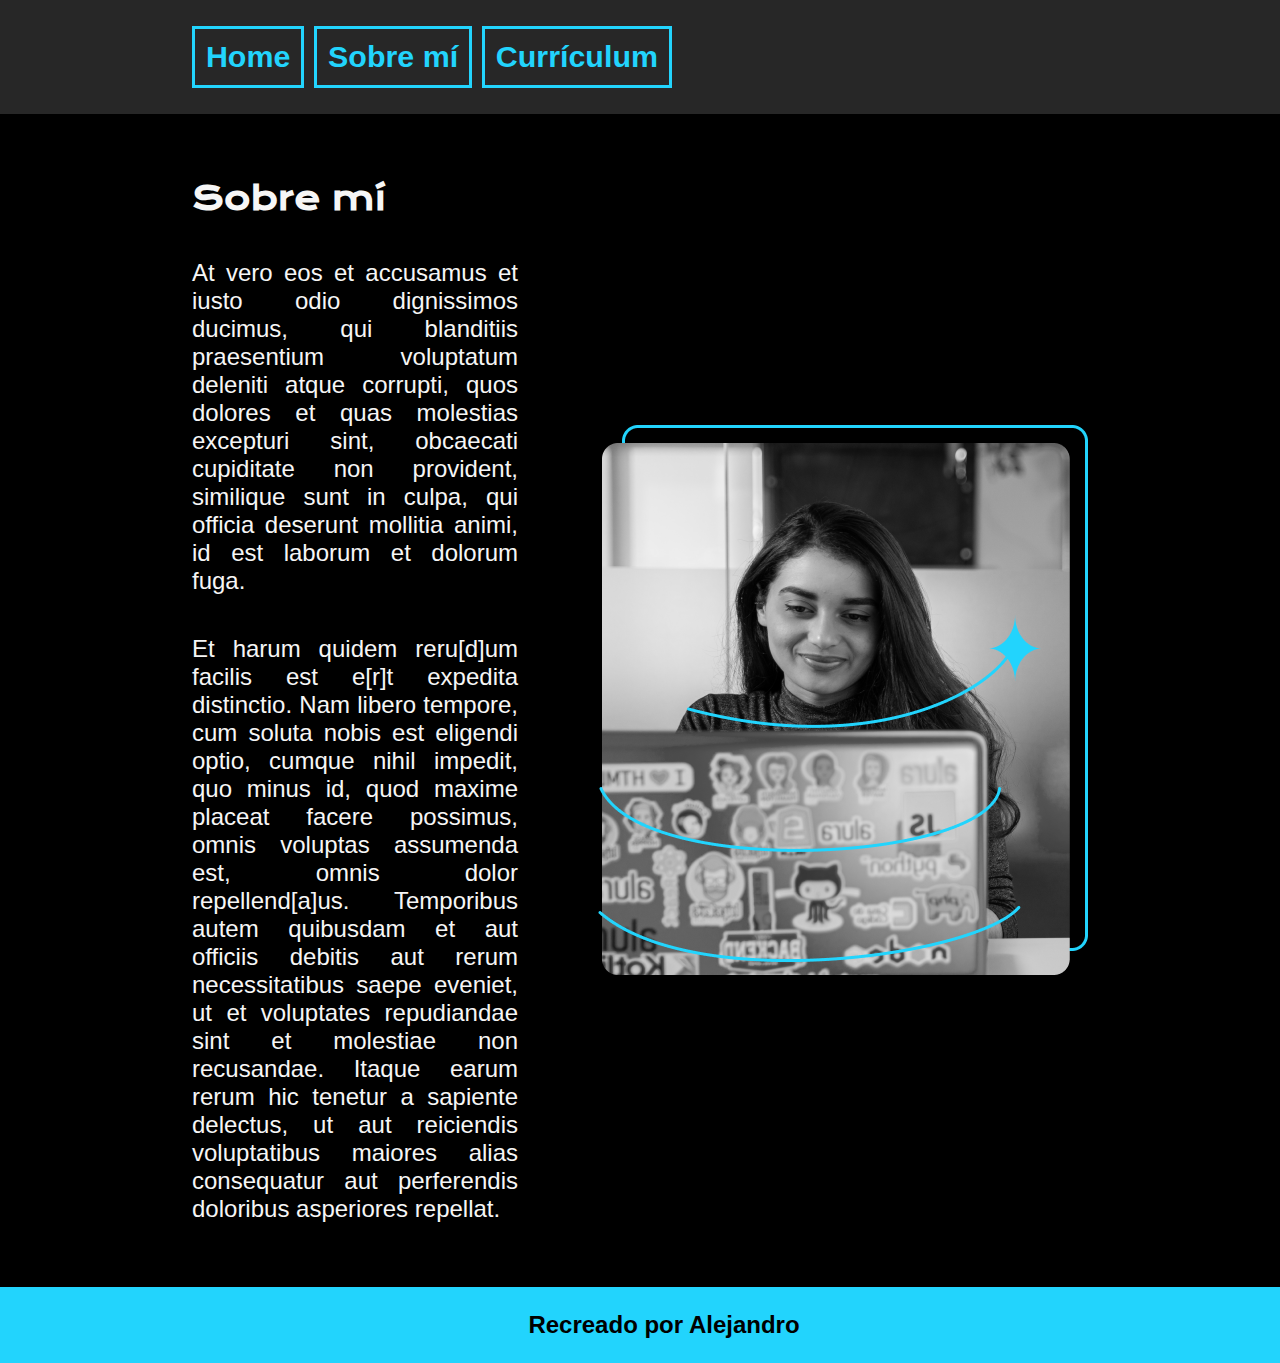
==== about.html @ fadf1e2a "Add files via upload" ====
<!DOCTYPE html>
<html lang="es-mx">
<head>
    <meta charset="UTF-8">
    <meta http-equiv="X-UA-Compatible" content="IE=edge">
    <meta name="viewport" content="width=device-width, initial-scale=1.0">
    <title>Sobre mí</title>
    <link rel="stylesheet" href="./style/style.css">

</head>
<body>
    <header class="header">
        <nav class="header_menu">
            <a class="header_menu_link" href="index.html">Home</a>
            <a  class="header_menu_link" href="about.html">Sobre mí</a>
            <a class="header_menu_link" href="curriculum.html">Currículum</a>
        </nav>

    </header>
    <main class="presentacion">
        <section class="presentacion__contenido">
            <h1 class="presentacion__contenido__titulo">
                Sobre mí
            </h1>
            <p  class="presentacion__contenido__texto">
                At vero eos et accusamus et iusto odio dignissimos ducimus, qui blanditiis praesentium 
                voluptatum deleniti atque corrupti, quos dolores et quas molestias excepturi sint, obcaecati 
                cupiditate non provident, similique sunt in culpa, qui officia deserunt mollitia animi, 
                id est laborum et dolorum fuga.
            </p>
            <p class="presentacion__contenido__texto">
                Et harum quidem reru[d]um facilis est e[r]t expedita distinctio. Nam libero tempore, 
                cum soluta nobis est eligendi optio, cumque nihil impedit, quo minus id, quod maxime 
                placeat facere possimus, omnis voluptas assumenda est, omnis dolor repellend[a]us. 
                Temporibus autem quibusdam et aut officiis debitis aut rerum necessitatibus saepe eveniet, 
                ut et voluptates repudiandae sint et molestiae non recusandae. Itaque earum rerum hic tenetur 
                a sapiente delectus, ut aut reiciendis voluptatibus maiores alias consequatur aut perferendis 
                doloribus asperiores repellat.
            </p>
        </section>
        <img class="presentacion_imagen" src="./assets/Imagem.png" alt="Foto de Ana García desarrolando un proyecto">

    </main>
    <footer class="footer">
        <p>Recreado por Alejandro</p>
    </footer>

</body>
</html>
---- style/style.css ----
@import url('https://fonts.googleapis.com/css2?family=Krona+One&family=Montserrat&display=swap');

:root{
    --color-primario: #000000;
    --color-secundario: #f6f6f6;
    --color-terciario: #22d4fd;
    --color-hover: #272727;

    --fuente-montserrat: 'Monserrat', sans-serif;
    --fuente-krona: 'Krona One', sans-serif;
}

* {
    padding: 0;
    margin:0;
}

body{
    box-sizing: border-box;
    background-color: var(--color-primario);
    color: var(--color-secundario);
}

.header{
    background-color: var(--color-hover);
    padding: 2% 0 2% 15%;
}

.header_menu{
    display: flex;
    gap: 10px;
}

.header_menu_link{
    font-family: var(--fuente-montserrat); 
    font-size: 1.9rem;
    font-weight: 600;
    color: var(--color-terciario);
    text-decoration: none;
    border: 3px solid var(--color-terciario);
    padding: 1%;
}
.header_menu_link:hover{
    background-color: var(--color-primario);
}

.titulo-destaque {
    color: var(--color-terciario);
}

.presentacion {
    padding: 5% 15%;
    display: flex;
    align-items: center;
    justify-content: space-between;
    gap: 80px;
}

.presentacion__contenido{
    display: flex;
    width: 50%;
    flex-direction: column;
    gap: 40px;
}

.presentacion__contenido__titulo{
    font-size: 2rem;
    font-family: var(--fuente-krona);
}

.titulo-destaque {
    color: var(--color-terciario);
}

.presentacion__contenido__texto{
    font-size: 1.5rem;
    font-family: var(--fuente-montserrat);
    text-align: justify;
}

.presentacion_enlaces{
    display: flex;
    justify-content: space-evenly;
    flex-direction: column;
    align-items:center ;
    gap: 32px;
}


.presentacion_enlaces_subtitulo {
    font-family: var(--fuente-krona);   

}

.presentacion_enlaces_link{
    display: flex;
    justify-content: center;
    gap: 10px;
    border: 2px, solid var(--color-terciario);
    width: 50%;
    text-align: center;
    border-radius: 8px;
    font-size: 1.5rem;
    font-weight: 600;
    padding: 21.5px 0px;
    text-decoration: none;
    color: var(--color-secundario);
    font-family: var(--fuente-montserrat); 
    
}

.presentacion_enlaces_link:hover{
    background-color: var(--color-primario);
}

.link_certificado{
    color: var(--color-terciario);
}

.presentacion__imagen {
    width: 50%;
}

.footer {
    width: 100%;
    padding: 24px;
    color: var(--color-primario);
    background-color: var(--color-terciario);
    text-align: center;
    font-family: var(--fuente-montserrat);
    font-size: 1.5rem;
    font-weight: 600;
}


@media (max-width: 1260px){

    .header {
        padding: 3%
    }

    .header_menu{
        justify-content: center;
    }

    .presentacion {
        flex-direction: column-reverse;
        padding: 5%;
    }
    
    .presentacion__contenido {
        width: auto;
    }
}
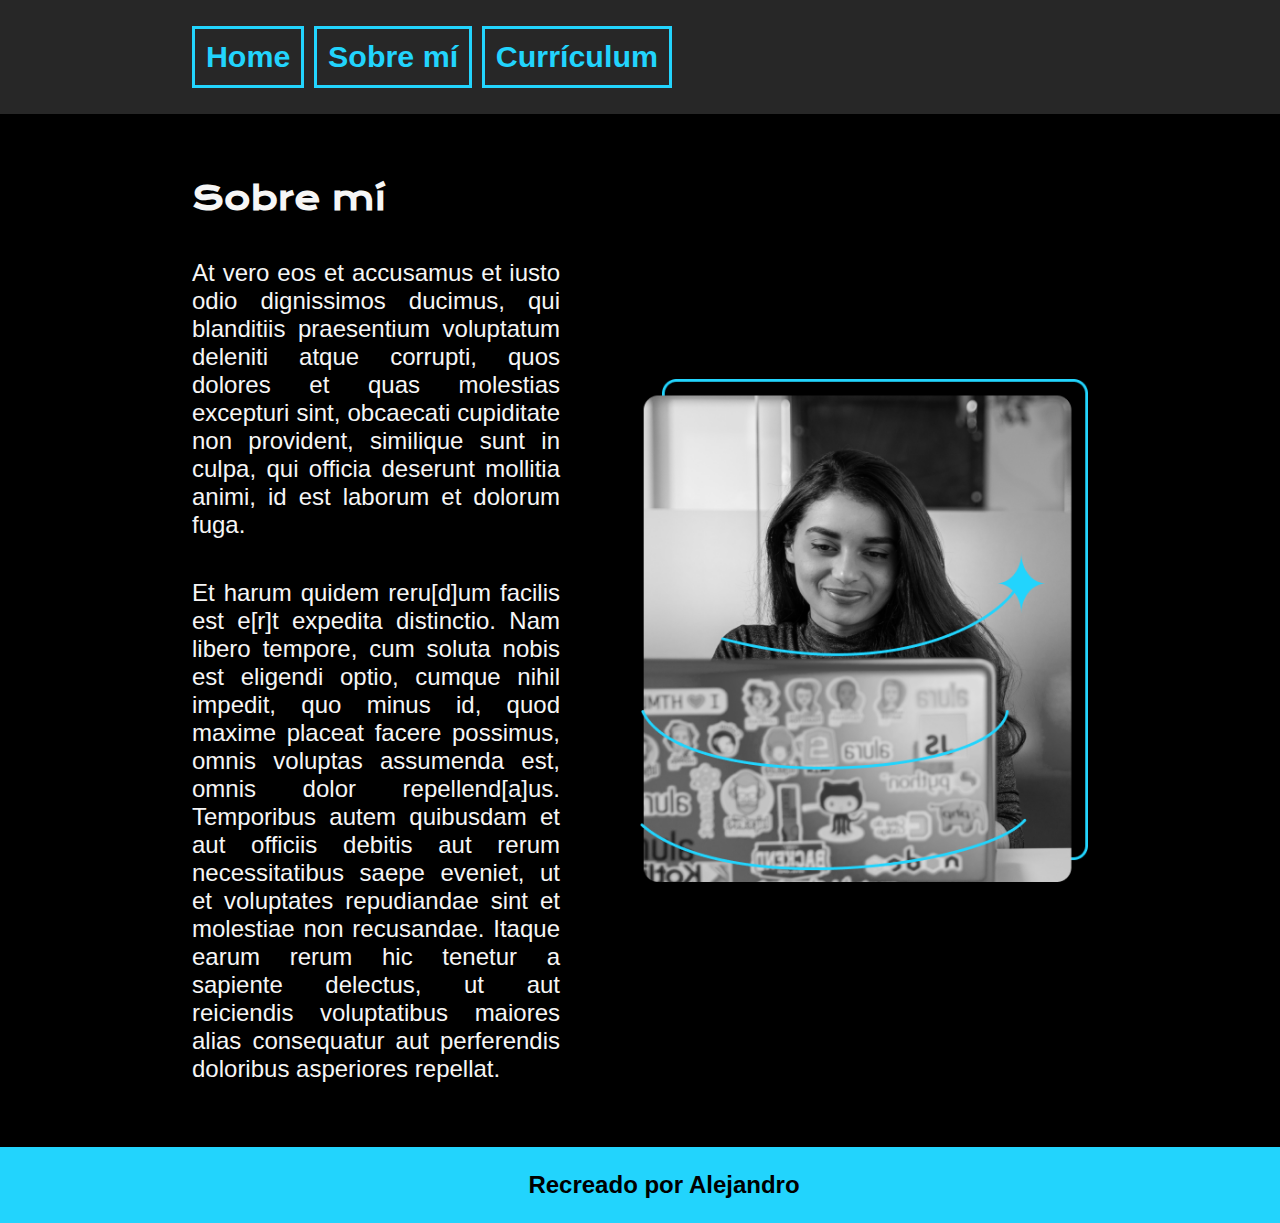
==== commit 6f4b34b7: "Add files via upload" ====
--- a/about.html
+++ b/about.html
@@ -38,7 +38,7 @@
                 doloribus asperiores repellat.
             </p>
         </section>
-        <img class="presentacion_imagen" src="./assets/Imagem.png" alt="Foto de Ana García desarrolando un proyecto">
+        <img class="presentacion__imagen" src="./assets/Imagem.png" alt="Foto de Ana García desarrolando un proyecto web">
 
     </main>
     <footer class="footer">
--- a/style/style.css
+++ b/style/style.css
@@ -96,7 +96,7 @@
     display: flex;
     justify-content: center;
     gap: 10px;
-    border: 2px, solid var(--color-terciario);
+    border: 2px solid var(--color-terciario);
     width: 50%;
     text-align: center;
     border-radius: 8px;
@@ -151,4 +151,8 @@
     .presentacion__contenido {
         width: auto;
     }
+    .presentacion__imagen {
+        width: 100%;
+        height: auto;
+    }
 }